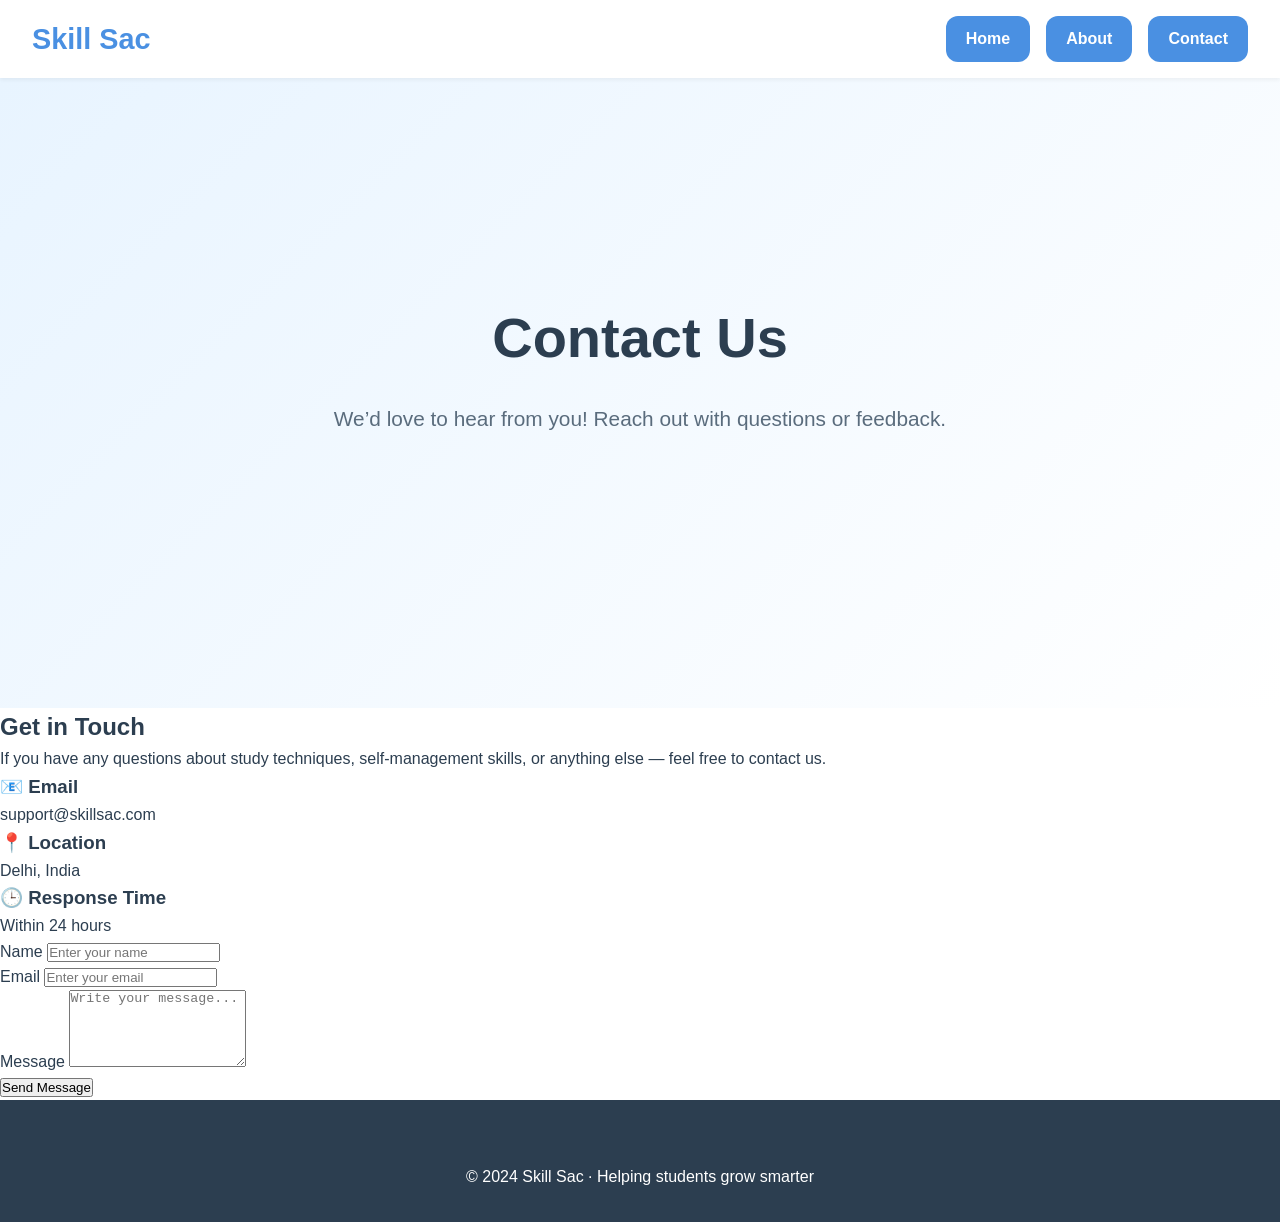
==== Contact.html @ 394fdf9b "Initial Commit" ====
<!-- Redesigned Contact Page for Skill Sac -->
<!DOCTYPE html>
<html lang="en">
<head>
  <meta charset="UTF-8" />
  <meta name="viewport" content="width=device-width, initial-scale=1.0" />
  <title>Contact — Skill Sac</title>
  <link rel="stylesheet" href="style.css" />
</head>
<body>
  <!-- Navigation Bar -->
  <nav class="navbar">
    <div class="nav-container">
      <div class="logo">Skill Sac</div>
      <ul class="nav-links round-nav">
        <li><a class="nav-btn" href="index.html">Home</a></li>
        <li><a class="nav-btn" href="About.html">About</a></li>
        <li><a class="nav-btn" href="Contact.html">Contact</a></li>
      </ul>
    </div>
  </nav>

  <!-- Page Header -->
  <header class="hero small-hero">
    <div class="hero-text">
      <h1>Contact Us</h1>
      <p>We’d love to hear from you! Reach out with questions or feedback.</p>
    </div>
  </header>

  <!-- Contact Section -->
  <section class="contact-section">
    <div class="contact-grid">

      <!-- Left Info -->
      <div class="contact-info">
        <h2>Get in Touch</h2>
        <p>If you have any questions about study techniques, self‑management skills, or anything else — feel free to contact us.</p>

        <div class="info-item">
          <h3>📧 Email</h3>
          <p>support@skillsac.com</p>
        </div>

        <div class="info-item">
          <h3>📍 Location</h3>
          <p>Delhi, India</p>
        </div>

        <div class="info-item">
          <h3>🕒 Response Time</h3>
          <p>Within 24 hours</p>
        </div>
      </div>

      <!-- Form -->
      <form class="contact-form">
        <div class="form-group">
          <label>Name</label>
          <input type="text" placeholder="Enter your name" required />
        </div>

        <div class="form-group">
          <label>Email</label>
          <input type="email" placeholder="Enter your email" required />
        </div>

        <div class="form-group">
          <label>Message</label>
          <textarea rows="5" placeholder="Write your message..." required></textarea>
        </div>

        <button class="btn" type="submit">Send Message</button>
      </form>

    </div>
  </section>

  <!-- Footer -->
  <footer class="footer">
    <p>© 2024 Skill Sac · Helping students grow smarter</p>
  </footer>
</body>
</html>
---- style.css ----
/* ========================================
   Global Styles & Reset
   ======================================== */

   * {
    margin: 0;
    padding: 0;
    box-sizing: border-box;
}

:root {
    /* Soft Blue Accent Color Palette */
    --primary-color: #4A90E2;
    --primary-light: #6AA8F0;
    --primary-dark: #2E75C7;
    --secondary-color: #E8F4FF;
    --accent-color: #7EB3F5;

    /* Neutral Colors */
    --text-dark: #2C3E50;
    --text-medium: #5A6C7D;
    --text-light: #8B99A8;
    --bg-white: #FFFFFF;
    --bg-light: #F8FAFB;
    --bg-gray: #E9ECEF;
    --border-color: #DEE2E6;

    /* Typography */
    --font-primary: 'Segoe UI', Tahoma, Geneva, Verdana, sans-serif;
    --font-secondary: -apple-system, BlinkMacSystemFont, sans-serif;

    /* Spacing */
    --spacing-xs: 0.5rem;
    --spacing-sm: 1rem;
    --spacing-md: 2rem;
    --spacing-lg: 3rem;
    --spacing-xl: 4rem;

    /* Shadows */
    --shadow-sm: 0 2px 4px rgba(0, 0, 0, 0.05);
    --shadow-md: 0 4px 6px rgba(0, 0, 0, 0.07);
    --shadow-lg: 0 10px 25px rgba(0, 0, 0, 0.1);

    /* Border Radius */
    --radius-sm: 6px;
    --radius-md: 12px;
    --radius-lg: 16px;

    /* Transitions */
    --transition-fast: 0.2s ease;
    --transition-normal: 0.3s ease;
    --transition-slow: 0.5s ease;
}

body {
    font-family: var(--font-primary);
    color: var(--text-dark);
    background-color: var(--bg-white);
    line-height: 1.6;
    overflow-x: hidden;
}

.container {
    max-width: 1200px;
    margin: 0 auto;
    padding: 0 var(--spacing-md);
}

img {
    max-width: 100%;
    height: auto;
    display: block;
}

a {
    text-decoration: none;
    color: inherit;
    transition: var(--transition-fast);
}

ul {
    list-style: none;
}

/* ========================================
   Navigation Bar
   ======================================== */

.navbar {
    background-color: var(--bg-white);
    box-shadow: var(--shadow-sm);
    position: sticky;
    top: 0;
    z-index: 1000;
    transition: var(--transition-normal);
}

.navbar .nav-container {
    display: flex;
    justify-content: space-between;
    align-items: center;
    padding: var(--spacing-sm) var(--spacing-md);
}

.navbar .logo {
    font-size: 1.8rem;
    font-weight: 700;
    color: var(--primary-color);
}

/* Horizontal and button-shaped links */
.nav-links {
    display: flex;
    gap: var(--spacing-sm);
}

.nav-links li {
    list-style: none;
}

.nav-links a.nav-btn {
    display: inline-block;
    padding: 10px 20px;
    background-color: var(--primary-color);
    color: white;
    border-radius: var(--radius-md);
    font-weight: 600;
    transition: var(--transition-fast);
    text-align: center;
}

.nav-links a.nav-btn:hover {
    background-color: var(--primary-dark);
    transform: translateY(-2px);
    box-shadow: var(--shadow-md);
}

/* ========================================
   Hero Section
   ======================================== */

.hero {
    background: linear-gradient(135deg, var(--secondary-color) 0%, var(--bg-white) 100%);
    padding: var(--spacing-xl) 0;
    text-align: center;
    min-height: 70vh;
    display: flex;
    align-items: center;
}

.hero-text {
    max-width: 800px;
    margin: 0 auto;
}

.hero-text h1 {
    font-size: 3.5rem;
    color: var(--text-dark);
    margin-bottom: var(--spacing-md);
    font-weight: 700;
    line-height: 1.2;
}

.hero-text p {
    font-size: 1.3rem;
    color: var(--text-medium);
    margin-bottom: var(--spacing-lg);
    line-height: 1.5;
}

.hero .btn {
    display: inline-block;
    padding: 14px 32px;
    border-radius: var(--radius-md);
    font-weight: 600;
    font-size: 1rem;
    cursor: pointer;
    border: none;
    transition: var(--transition-normal);
    text-align: center;
}

/* ========================================
   Buttons
   ======================================== */

.btn-primary {
    background-color: var(--primary-color);
    color: white;
    box-shadow: var(--shadow-md);
}

.btn-primary:hover {
    background-color: var(--primary-dark);
    transform: translateY(-2px);
    box-shadow: var(--shadow-lg);
}

.btn-secondary {
    background-color: transparent;
    color: var(--primary-color);
    border: 2px solid var(--primary-color);
}

.btn-secondary:hover {
    background-color: var(--primary-color);
    color: white;
    transform: translateY(-2px);
}

/* ========================================
   Features Section Heading
   ======================================== */

.features-heading {
    padding: 40px 90px 24px 32px; /* top, right, bottom, left */
    text-align: center;
    font-size: 2.5rem;
    color: var(--text-dark);
    font-weight: 700;
}

/* ========================================
   Features Section Carousel
   ======================================== */

.feature-carousel {
    display: flex;               /* horizontal layout */
    flex-direction: row;         /* explicitly horizontal */
    overflow-x: auto;            /* scroll horizontally */
    gap: var(--spacing-md);      /* space between cards */
    padding: 0 var(--spacing-lg); /* left/right padding */
    scroll-snap-type: x mandatory;
    -webkit-overflow-scrolling: touch;
}

.feature-carousel::-webkit-scrollbar {
    display: none;
}

.feature-card-link {
    flex: 0 0 auto;              /* prevent shrinking */
    scroll-snap-align: start;    /* snap to start of each card */
    text-decoration: none;
    color: inherit;
    display: block;
}

.feature-card {
    min-width: 250px;
    max-width: 300px;
    background-color: var(--bg-white);
    padding: var(--spacing-lg);
    border-radius: var(--radius-lg);
    box-shadow: var(--shadow-md);
    transition: var(--transition-normal);
    border: 1px solid var(--border-color);
}

.feature-card:hover {
    transform: translateY(-8px);
    box-shadow: var(--shadow-lg);
}

/* ========================================
   Footer
   ======================================== */

.footer {
    background-color: var(--text-dark);
    color: white;
    padding: var(--spacing-xl) 0 var(--spacing-md) 0;
}

.footer p {
    text-align: center;
}

/* ========================================
   Animations
   ======================================== */

@keyframes fadeIn {
    from {
        opacity: 0;
        transform: translateY(20px);
    }
    to {
        opacity: 1;
        transform: translateY(0);
    }
}

@keyframes slideUp {
    from {
        opacity: 0;
        transform: translateY(30px);
    }
    to {
        opacity: 1;
        transform: translateY(0);
    }
}

.fade-in {
    animation: fadeIn 0.8s ease forwards;
}

.slide-up {
    animation: slideUp 0.8s ease forwards;
    opacity: 0;
}

/* ========================================
   Responsive Cards
   ======================================== */

@media (max-width: 968px) {
    .feature-card {
        min-width: 220px;
    }
}

@media (max-width: 768px) {
    .feature-card {
        min-width: 180px;
    }
}
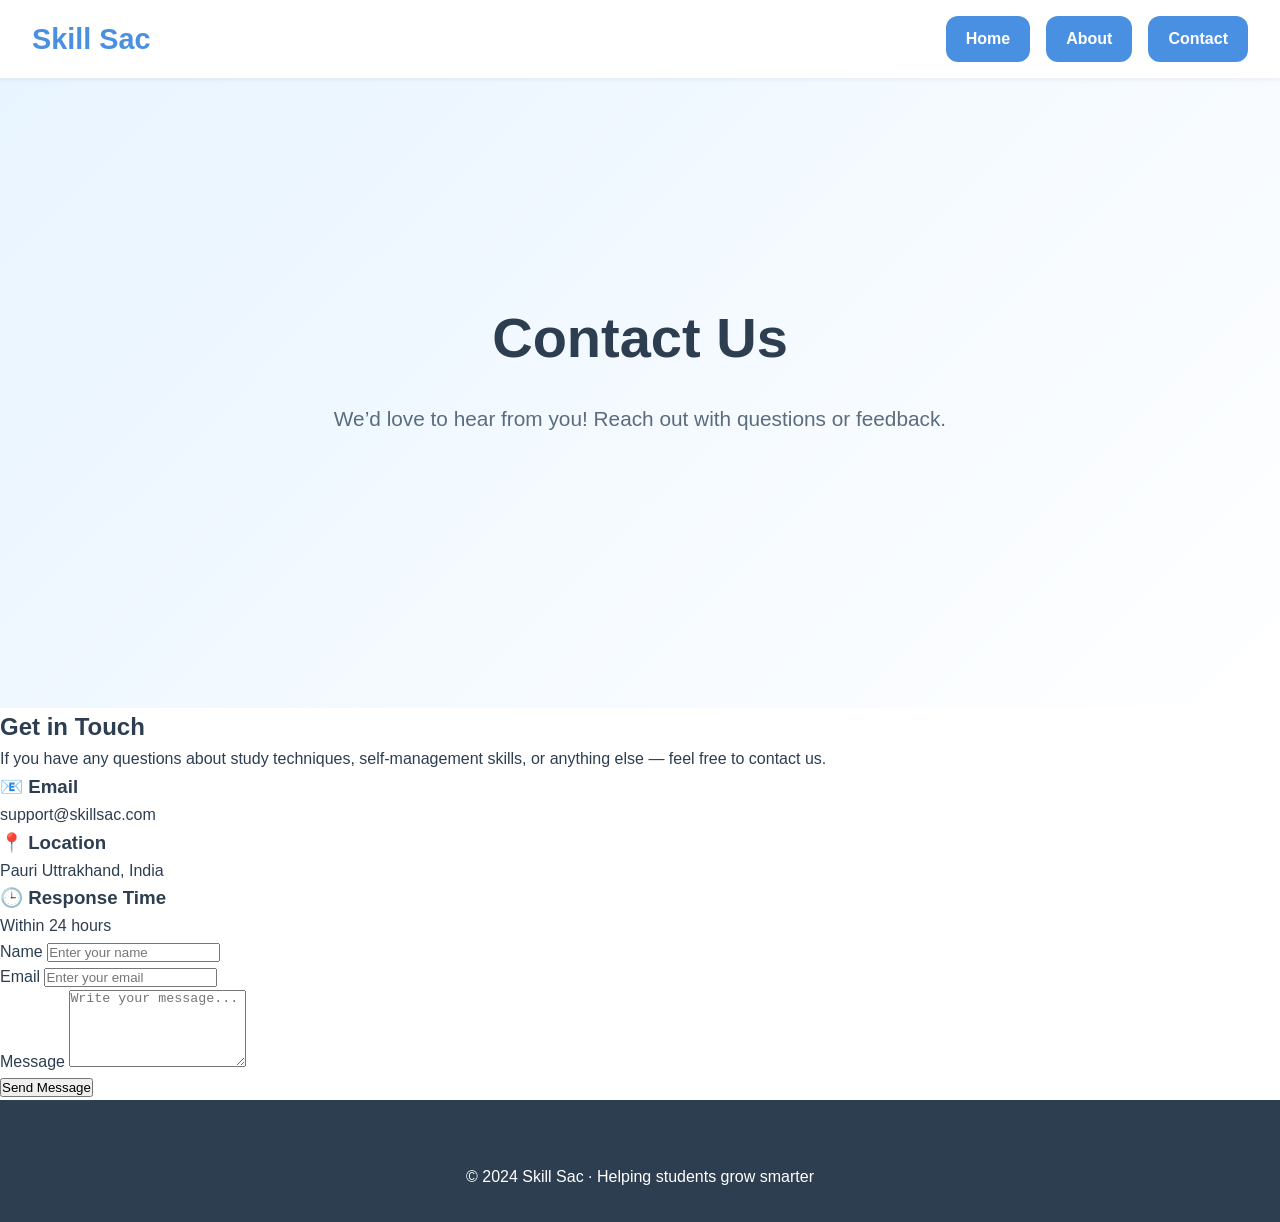
==== commit 38156818: "Update Contact.html" ====
--- a/Contact.html
+++ b/Contact.html
@@ -44,7 +44,7 @@
 
         <div class="info-item">
           <h3>📍 Location</h3>
-          <p>Delhi, India</p>
+          <p>Pauri Uttrakhand, India</p>
         </div>
 
         <div class="info-item">
